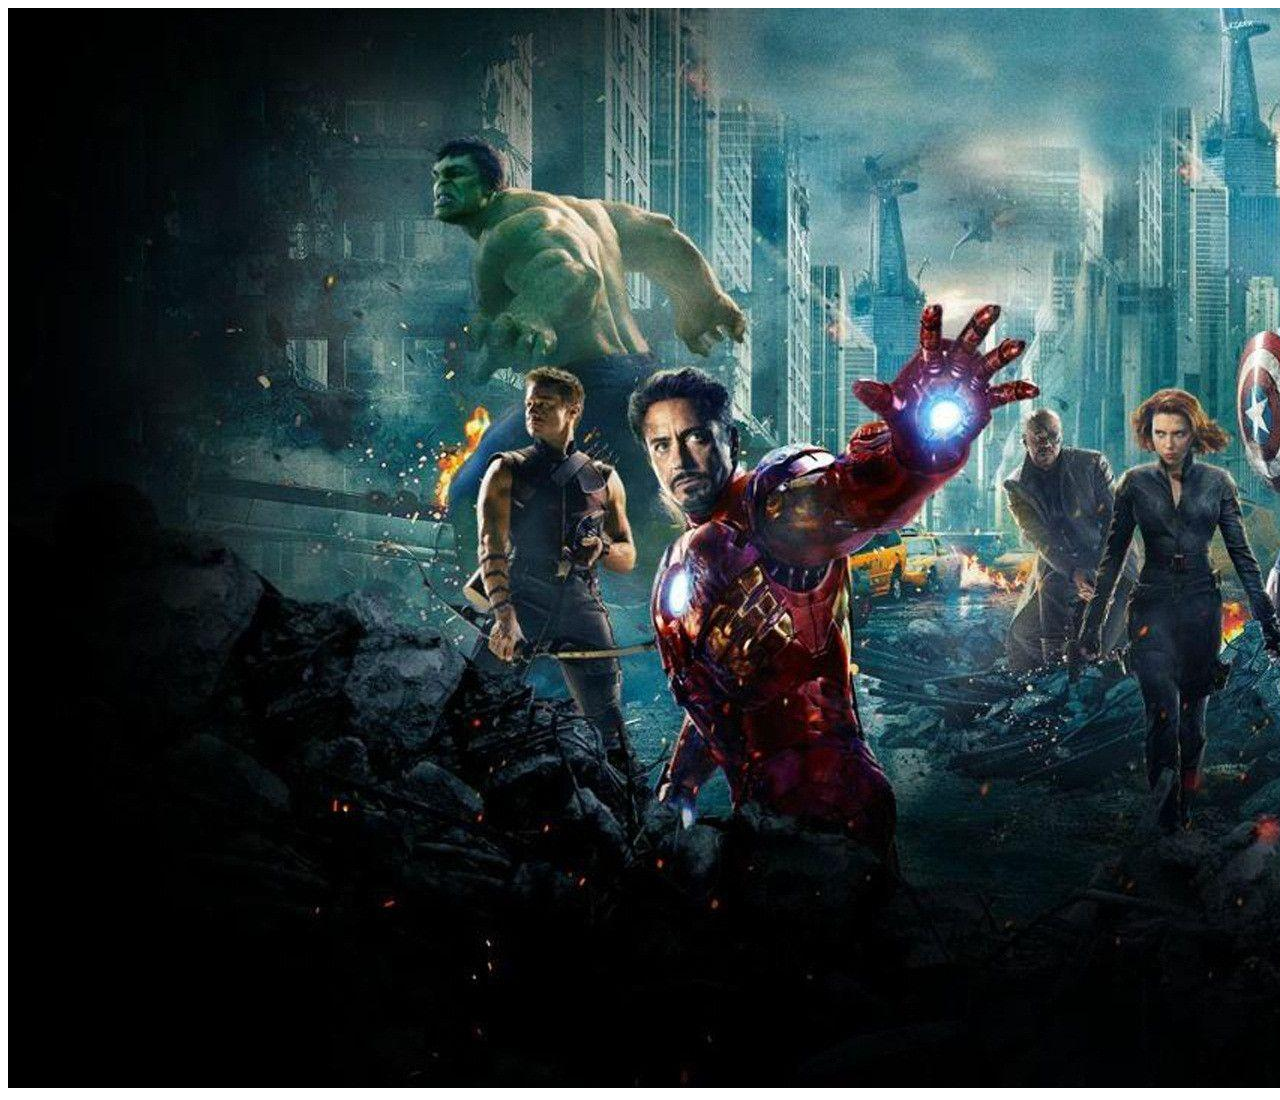
==== Movie_card/index.html @ d217bcb7 "changes" ====
<!DOCTYPE html>
<html lang="en">
<head>
    <meta charset="UTF-8">
    <meta name="viewport" content="width=device-width, initial-scale=1.0">
    <meta http-equiv="X-UA-Compatible" content="ie=edge">
    <title>Movie Card</title>
</head>
<body>
    <div class="card">
        <div class="poster"><img src="images/avengers.jpg"></div>
    </div>
</body>
</html>
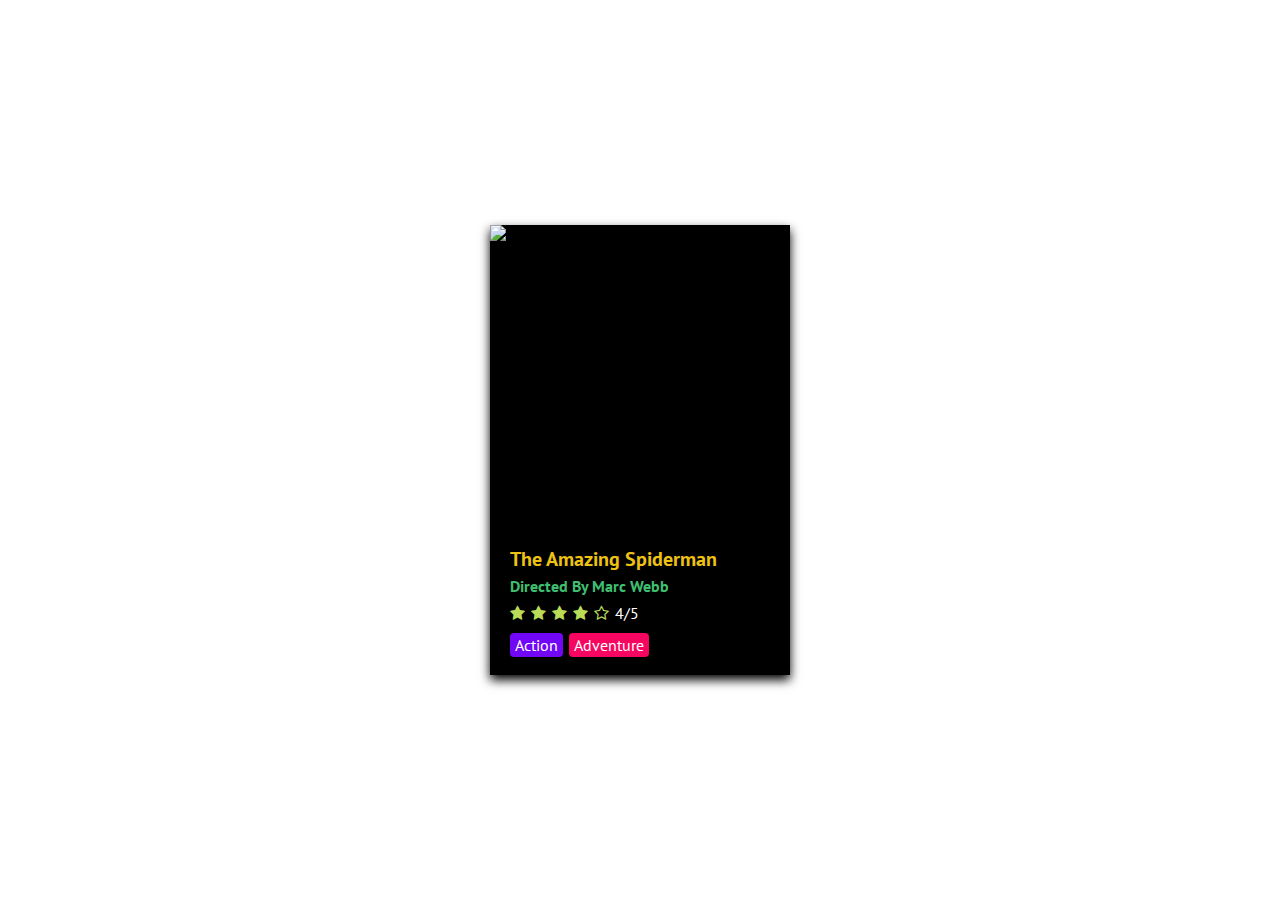
==== commit 7267f123: "changes" ====
--- a/Movie_card/index.html
+++ b/Movie_card/index.html
@@ -5,10 +5,44 @@
     <meta name="viewport" content="width=device-width, initial-scale=1.0">
     <meta http-equiv="X-UA-Compatible" content="ie=edge">
     <title>Movie Card</title>
+    <link rel="stylesheet" href="style.css">
+    <link href="https://stackpath.bootstrapcdn.com/font-awesome/4.7.0/css/font-awesome.min.css" rel="stylesheet" integrity="sha384-wvfXpqpZZVQGK6TAh5PVlGOfQNHSoD2xbE+QkPxCAFlNEevoEH3Sl0sibVcOQVnN" crossorigin="anonymous">
+   
+
 </head>
 <body>
     <div class="card">
-        <div class="poster"><img src="images/avengers.jpg"></div>
+        <div class="poster">
+            <img src="images/judeus-samson-788113-unsplash.jpg">
+        </div>
+        <div class="details">
+            <h2>The Amazing Spiderman<br><span>Directed By Marc Webb</span></h2>
+            <div class="rating">
+                <i class="fa fa-star" aria-hidden="true"></i>
+                <i class="fa fa-star" aria-hidden="true"></i>
+                <i class="fa fa-star" aria-hidden="true"></i>
+                <i class="fa fa-star" aria-hidden="true"></i>
+                <i class="fa fa-star-o" aria-hidden="true"></i>
+                <span>4/5</span>
+            </div>
+            <div class="tags">
+                <span class="action">Action</span>
+                <span class="adventure">Adventure</span>
+            </div>
+            <div class="info">
+                <p>After Peter Parker is bitten by a genetically altered spider, he gains newfound, spider-like powers
+                and ventures out to solve the mystery of his parent's mysterious death.</p>
+            </div>
+            <div class="star">
+                <h4>Cast</h4>
+                <ul>
+                    <li><img src="./images/cast-1.jpg"></li>
+                    <li><img src="./images/cast-2.jpg"></li>
+                    <li><img src="./images/cast-3.jpg"></li>
+                    <li><img src="./images/cast-4.jpg"></li>
+                </ul>
+            </div>
+        </div>
     </div>
 </body>
 </html>--- a/Movie_card/style.css
+++ b/Movie_card/style.css
@@ -0,0 +1,165 @@
+@import url('https://fonts.googleapis.com/css?family=PT+Sans');
+
+body{
+    margin:0;
+    padding: 0;
+    font-family: 'PT Sans', sans-serif;
+    
+   
+}
+
+body:before {
+    content: "";
+    position: absolute;
+    background: url(./images/judeus-samson-788113-unsplash.jpg);
+    background-size:cover;
+    z-index: -1; 
+    height: 20%;
+    width: 20%; 
+    transform: scale(5);
+    transform-origin: top left;
+    filter: blur(2px);
+   
+}
+
+.card{
+    position: absolute;
+    top:50%;
+    left:50%;
+    transform: translate(-50%,-50%);
+    width:300px;
+    height:450px;
+    background:#000;
+    overflow: hidden;
+    box-shadow: 0 5px 10px ;
+}
+
+.card .poster{
+    position: relative;
+    overflow: hidden;
+}
+
+.card:hover .poster:before{
+    content: '';
+    position: absolute;
+    bottom: 0;
+    left:0;
+    width: 100%;
+    height: 100%;
+    background: linear-gradient(0deg,#000 50%,transparent);
+    transition: 0.5s;
+    z-index:1;
+}
+.card .poster img{
+    width:100%;    
+}
+
+.card:hover .poster img{
+    filter: blur(4px);
+}
+
+.details{
+    position: absolute;
+    padding:20px;
+    width:100%;
+    height:75%;
+    left:0;
+    bottom:-188px;
+    box-sizing: border-box;
+    transition: 0.5s;
+    z-index:2;
+}
+
+.card:hover .details{
+    bottom: 0;
+}
+
+.details h2{
+    color:#EEC213;
+    margin: 0;
+    padding:0;
+    font-size: 20px;
+}
+
+.details h2 span{
+    font-size: 16px;
+    color:rgb(63, 190, 112);
+}
+
+.rating{
+    position: relative;
+    padding: 5px 0;
+}
+
+.rating .fa{
+    color:#badc57;
+    margin-right: 2px;
+    font-size:16px;
+}
+.rating span{
+    color:#fff;
+    padding:0
+}
+
+.tags{
+    position: relative;
+    margin-top:5px;
+
+}
+
+.tags span{
+    padding:2px 5px;
+    margin-right: 2px;
+    color:#fff;
+    display: inline-block;
+    border-radius:4px;
+}
+
+.tags span.action{
+    background: #7206f7;
+}
+
+.tags span.adventure{
+    background: #f70661;
+}
+
+.info{
+    color:#fff;
+}
+.info p{
+    margin:15px 0 10px;
+}
+
+.star{
+    position: relative;
+
+}
+
+.star h4{
+    margin: 0;
+    padding: 0;
+    font-size: 20px;
+    color:#F4C724;
+}
+
+.star ul{
+    margin:10px 0 0;
+    padding: 0;
+    display: flex;
+}
+
+.star ul li{
+    list-style: none;
+    width:35px;
+    height:35px;
+    background: #fff;
+    border-radius: 50%;
+    overflow: hidden;
+    margin-right: 6px;
+    border:2px solid #fff;
+}
+
+.star ul li img{
+    width:100%;
+}
+
